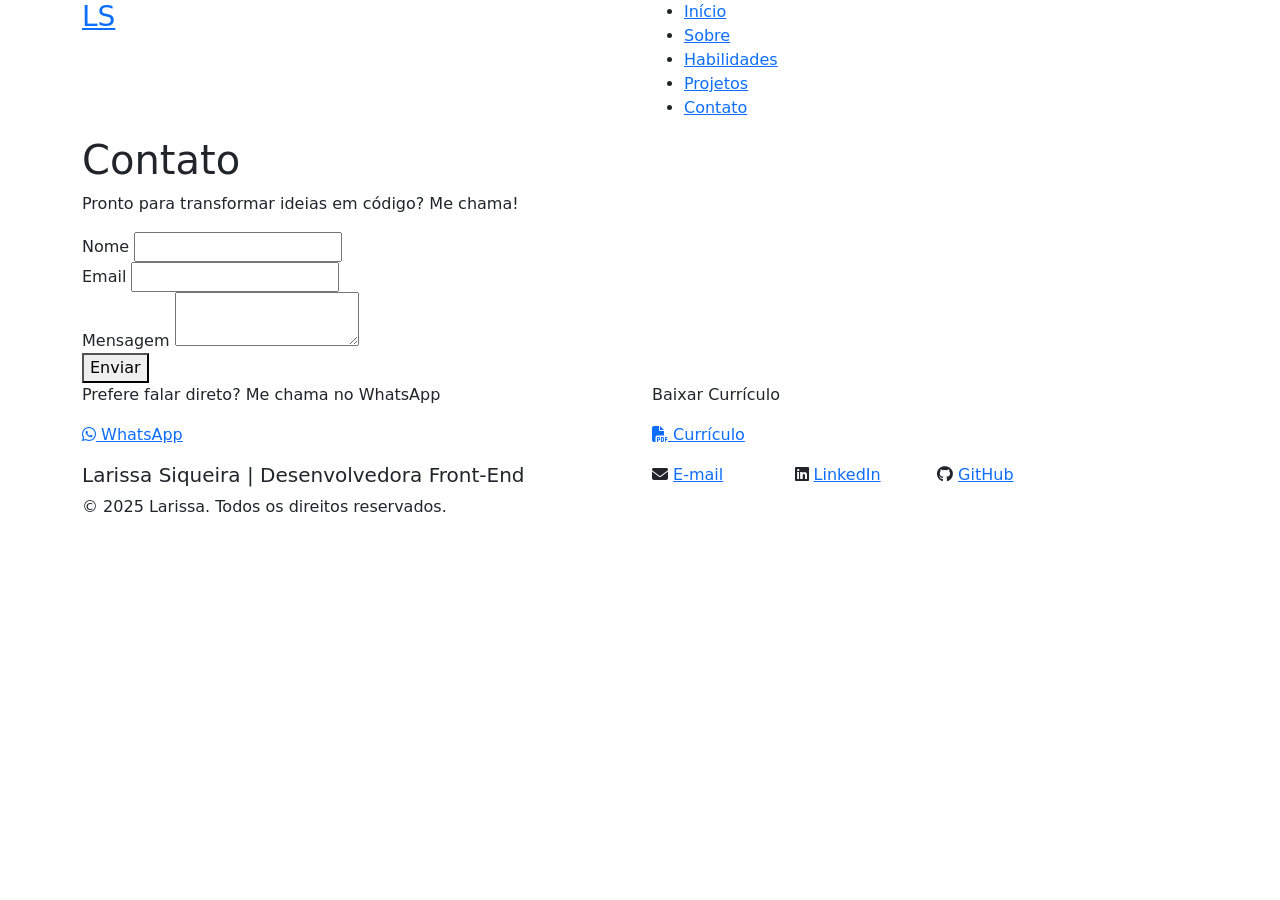
==== contato.html @ 4627e495 "Convertendo portfólio de PHP para HTML Convertendo portfólio de PHP para HTML estático (GitHub Pages" ====
<!DOCTYPE html>
<html lang="pr-br">

<head>
   <meta charset="UTF-8">
    <meta name="viewport" content="width=device-width, initial-scale=1.0">
    <meta name="description" content="Portfólio da Larissa Siqueira — projetos, habilidades e contato.">
    <meta property="og:title" content="Larissa Siqueira — Portfólio">
    <meta property="og:description" content="Projetos, habilidades e contato.">
    <meta property="og:image" content="/imagens/og-cover.jpg">
    <meta property="og:type" content="website">
    <title>Larissa | Desenvolvedora Front-End</title>

    <link rel="preconnect" href="https://fonts.googleapis.com">
    <link rel="preconnect" href="https://fonts.gstatic.com" crossorigin>
    <link
        href="https://fonts.googleapis.com/css2?family=Montserrat:ital,wght@0,100..900;1,100..900&family=Poppins:ital,wght@0,100;0,200;0,300;0,400;0,500;0,600;0,700;0,800;0,900;1,100;1,200;1,300;1,400;1,500;1,600;1,700;1,800;1,900&display=swap"
        rel="stylesheet">

    <!-- Favicon & App Icons -->
    <link rel="icon" type="image/png" sizes="32x32" href="/favicon-32.png?v=1">


    <!-- Bootstrap CSS -->
    <link href="https://cdn.jsdelivr.net/npm/bootstrap@5.3.3/dist/css/bootstrap.min.css" rel="stylesheet">

    <link rel="stylesheet" href="style.css">

    <!-- Font Awesome -->
    <link rel="stylesheet" href="https://cdnjs.cloudflare.com/ajax/libs/font-awesome/6.5.2/css/all.min.css" />
</head>

<body>
    <div class="container">
    <div class="row">
    
        <div class="col-md-6">
            <h3 class="hide-mobile"><a href="index.html">LS</a></h3>
        </div>
        <div class="col-md-6">
            <nav class="menu">
                <ul>
                    <li ><a href="index.html" class="cor-hover">Início</a></li>
                    <li ><a href="sobre.html" class="cor-hover">Sobre</a></li>
                    <li ><a href="habilidades.html" class="cor-hover">Habilidades</a></li>
                    <li ><a href="projetos.html" class="cor-hover">Projetos</a></li>
                    <li ><a href="contato.html" class="cor-hover">Contato</a></li>
                </ul>
            </nav>
        </div>
    </div>
</div>

    <div class="container">
        <div class="contato">
            <h1>Contato</h1>
            <p>Pronto para transformar ideias em código? Me chama!</p>
        </div>
        <form action="https://formspree.io/f/xpwjoppn" method="POST">
            <div class="campo">
                <label for="name">Nome</label>
                <input type="text" name="name" id="name" required>
            </div>

            <div class="campo">
                <label for="email">Email</label>
                <input type="email" name="name" id="email" required>
            </div>

            <div class="campo">
                <label for="message">Mensagem</label>
                <textarea name="name" id="message" required></textarea>
            </div>

            <button class="enviar-btn" type="submit">Enviar</button>


            <div class="row">
                <div class="col-md-6">
                    <div class="whatsapp">
                        <p>Prefere falar direto? Me chama no WhatsApp</p>
                        <a href="https://wa.me/5548984243166" target="_blank">
                            <div class="whatsapp-botao">
                                <p> <i class="fa-brands fa-whatsapp"></i> WhatsApp</p>
                            </div>
                        </a>
                    </div>
                </div>
                <div class="col-md-6">
                    <div class="curriculo">
                        
                            <p>Baixar Currículo</p>
                            <a href="/arquivos/Curriculo_Larissa_.pdf"> 
                            <div class="curriculo-botao">
                                <p> <i class="fa-solid fa-file-pdf"></i> Currículo</p>
                            </div>
                        </a>
                    </div>
                </div>
            </div>
    </div>



    <footer class="rodape">
    <div class="container">
        <div class="row">
            <div class="col-md-6">
                <h5>Larissa Siqueira | Desenvolvedora Front-End</h5>
            </div>
            <div class="col-md-6">
                
                <div class="row" id="redes">

                    <div class="col-md-3">
                        <div class="rodape-infos">
                            <i class="fa-solid fa-envelope"></i>
                            <a href="mailto:larissasiqueira38@gmail.com">E-mail</a>
                        </div>
                    </div>
                    <div class="col-md-3">
                        <div class="rodape-infos">
                            <i class="fa-brands fa-linkedin"></i>
                            <a href="https://www.linkedin.com/in/larissa-siqueiraa/" target="_blank">LinkedIn</a>
                        </div>
                    </div>
                    <div class="col-md-3">
                        <div class="rodape-infos">
                            <i class="fa-brands fa-github"></i>
                            <a href="https://github.com/larissasiqueiraa" target="_blank">GitHub</a>
                        </div>
                    </div>
                    <div class="col-md-3"></div>
                </div>
            </div>
        </div>
        <p class="direitos">&copy; 2025 Larissa. Todos os direitos reservados.</p>
    </div>
</footer>
</body>

</html>
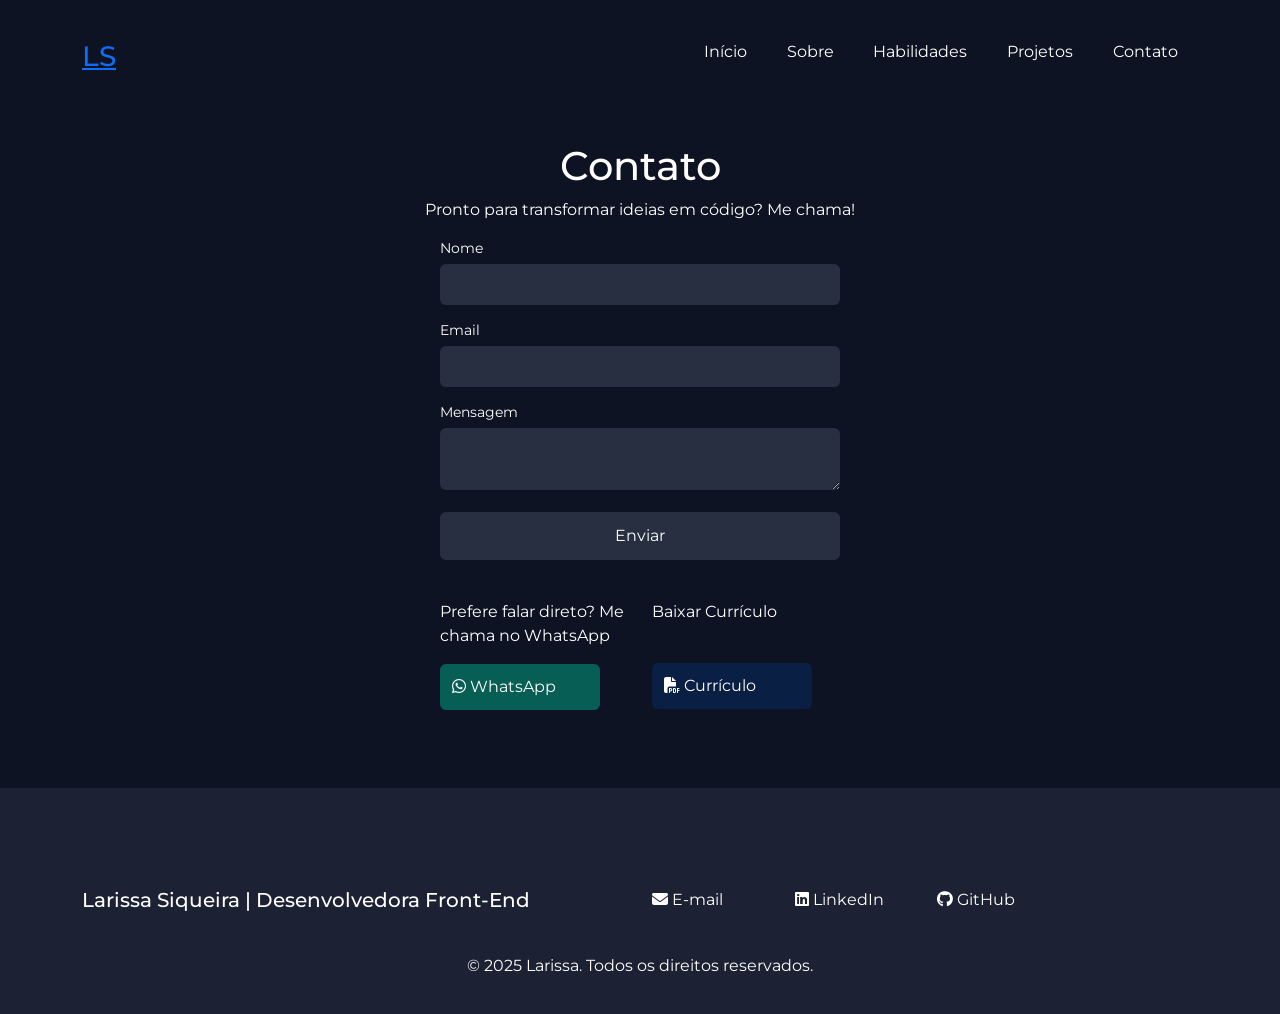
==== commit f357b5cc: "versão css v=2" ====
--- a/contato.html
+++ b/contato.html
@@ -24,7 +24,7 @@
     <!-- Bootstrap CSS -->
     <link href="https://cdn.jsdelivr.net/npm/bootstrap@5.3.3/dist/css/bootstrap.min.css" rel="stylesheet">
 
-    <link rel="stylesheet" href="style.css">
+    <link rel="stylesheet" href="style.css?v=2">
 
     <!-- Font Awesome -->
     <link rel="stylesheet" href="https://cdnjs.cloudflare.com/ajax/libs/font-awesome/6.5.2/css/all.min.css" />
--- a/style.css
+++ b/style.css
@@ -0,0 +1,311 @@
+* {
+    font-family: "Montserrat", sans-serif;
+    font-optical-sizing: auto;
+    font-style: normal;
+}
+
+body {
+    margin: 0;
+    background-color: #0D1322 !important;
+    color: white !important;
+}
+
+.container {
+    margin-top: 40px;
+}
+
+
+nav li {
+    list-style: none;
+    color: white;
+}
+
+nav a {
+    text-decoration: none;
+    color: white;
+}
+
+.cor-hover:hover {
+    color: #2F838D;
+}
+
+
+.menu ul {
+    display: flex;
+    justify-content: space-around;
+}
+
+
+.intro h1 {
+    font-size: 55px;
+    margin-top: 23px;
+    color: #2F838D;
+    margin-bottom: 20px;
+}
+
+.intro p {
+    margin-bottom: 42px;
+    font-size: 19px;
+}
+
+
+.projetos-destaque {
+    margin-top: 50px;
+}
+
+.infos-projetos-destaque {
+    background-color: #1C2233;
+    border-radius: 10px;
+    margin: 22px 22px 22px 0 !important;
+    padding: 15px;
+    min-height: 93%;
+}
+
+.infos-projetos-destaque img {
+    margin-bottom: 20px !important;
+    width: 100%;
+    border-radius: 14px;
+}
+
+.detalhes a {
+    color: #2F838D;
+    text-decoration: none;
+}
+
+.rodape-infos a {
+    text-decoration: none;
+    color: white;
+}
+
+.rodape {
+    background-color: #1C2233;
+    width: 100%;
+    margin-top: 40px;
+    padding: 20px 0 20px 0;
+}
+
+.rodape h5 {
+    margin-top: 40px;
+}
+
+#redes {
+    margin-top: 40px;
+}
+
+.direitos {
+    text-align: center;
+    margin-top: 34px;
+}
+
+#foco {
+    margin-top: -32px;
+}
+
+.foto-sobre {
+    margin-left: 106px;
+    border-radius: 15px;
+}
+
+.menu {
+    margin-bottom: 7%;
+}
+
+.icone-linguagens {
+    text-align: center;
+}
+
+.icone-linguagens i {
+    font-size: 40px;
+    color: #2F838D;
+    background-color: white;
+    border-radius: 37px;
+    width: 69px;
+    height: 68px;
+    padding-top: 14px;
+    margin-bottom: 18px;
+}
+
+.icone-linguagens h2 {
+    margin-top: 30px;
+    margin-bottom: 40px;
+}
+
+.icone-linguagens h4 {
+    margin-bottom: 50px;
+}
+
+form {
+    max-width: 400px;
+    margin: 0 auto;
+    /* centraliza */
+    display: flex;
+    flex-direction: column;
+    gap: 15px;
+}
+
+.campo label {
+    color: #fff;
+    font-size: 14px;
+    margin-bottom: 5px;
+    display: block;
+}
+
+.campo input,
+.campo textarea {
+    width: 100%;
+    padding: 10px;
+    border: none;
+    border-radius: 6px;
+    font-size: 14px;
+    outline: none;
+    background-color: #272F40;
+    color: #fff;
+}
+
+button {
+    background: #272F40;
+    color: #fff;
+    border: none;
+    padding: 12px;
+    border-radius: 6px;
+    cursor: pointer;
+    transition: 0.3s;
+}
+
+button:hover {
+    background: #272f4084;
+}
+
+.contato h1,
+.contato p {
+    text-align: center;
+}
+
+.whatsapp-botao {
+    background: #075E54;
+    color: #fff;
+    border: none;
+    padding: 0px 0 0px 12px;
+    border-radius: 6px;
+    cursor: pointer;
+    transition: 0.3s;
+    width: 85%;
+    line-height: 46px;
+}
+
+.whatsapp-botao:hover {
+    background-color: #128C7E;
+    box-shadow: 0 0 12px #25D366;
+    transform: translateY(-2px);
+}
+
+.curriculo-botao {
+    background: #0a1f44;
+    color: #fff;
+    border: none;
+    padding: 0px 0 0px 12px;
+    border-radius: 6px;
+    cursor: pointer;
+    transition: 0.3s;
+    width: 85%;
+    line-height: 46px;
+}
+
+.curriculo-botao:hover {
+    background-color: #0d3c81;
+    box-shadow: 0 0 12px #346cbe;
+    transform: translateY(-2px);
+}
+
+.curriculo p {
+    margin-bottom: 39px;
+}
+
+.enviar-btn {
+    margin-bottom: 25px;
+
+}
+
+.curriculo a {
+    text-decoration: none;
+    color: white;
+}
+
+.whatsapp a {
+    text-decoration: none;
+    color: white;
+}
+
+.hide-desktop {
+    display: none;
+}
+
+.projeto-card {
+    background-color: #1e293b;
+    /* fundo único */
+    border-radius: 10px;
+    overflow: hidden;
+    /* imagem respeita bordas */
+    height: 100%;
+}
+
+.projeto-card img {
+    object-fit: cover;
+}
+
+.meus-projetos {
+    background-color: #1C2233;
+    border-radius: 10px;
+    margin: 22px 22px 22px 0 !important;
+    padding: 20px;
+    min-height: 87%;
+}
+
+.meus-projetos a {
+    text-decoration: none;
+    color: #2F838D;
+}
+
+.meus-projetos:hover {
+    background-color: #20293d;
+    transition: background-color 0.3s ease;
+}
+
+.meus-projetos img{
+    width: 100%;
+    border-radius: 10px;
+}
+
+.iniciais-menu{
+    text-decoration: none;
+    color: white;
+}
+
+/*-------MOBILE----------*/
+
+@media (max-width: 700px) {
+    .hide-mobile {
+        display: none;
+    }
+
+    .menu ul {
+        margin-left: -35px;
+    }
+
+    .intro h1 {
+        font-size: 43px;
+        margin-top: 10px;
+    }
+
+    .foto-sobre {
+        margin-left: 20px;
+    }
+
+    .titulo-projetos-destaq {
+        font-size: 21px !important;
+    }
+
+    .sobre-projeto {
+        margin-top: 20px;
+    }
+}
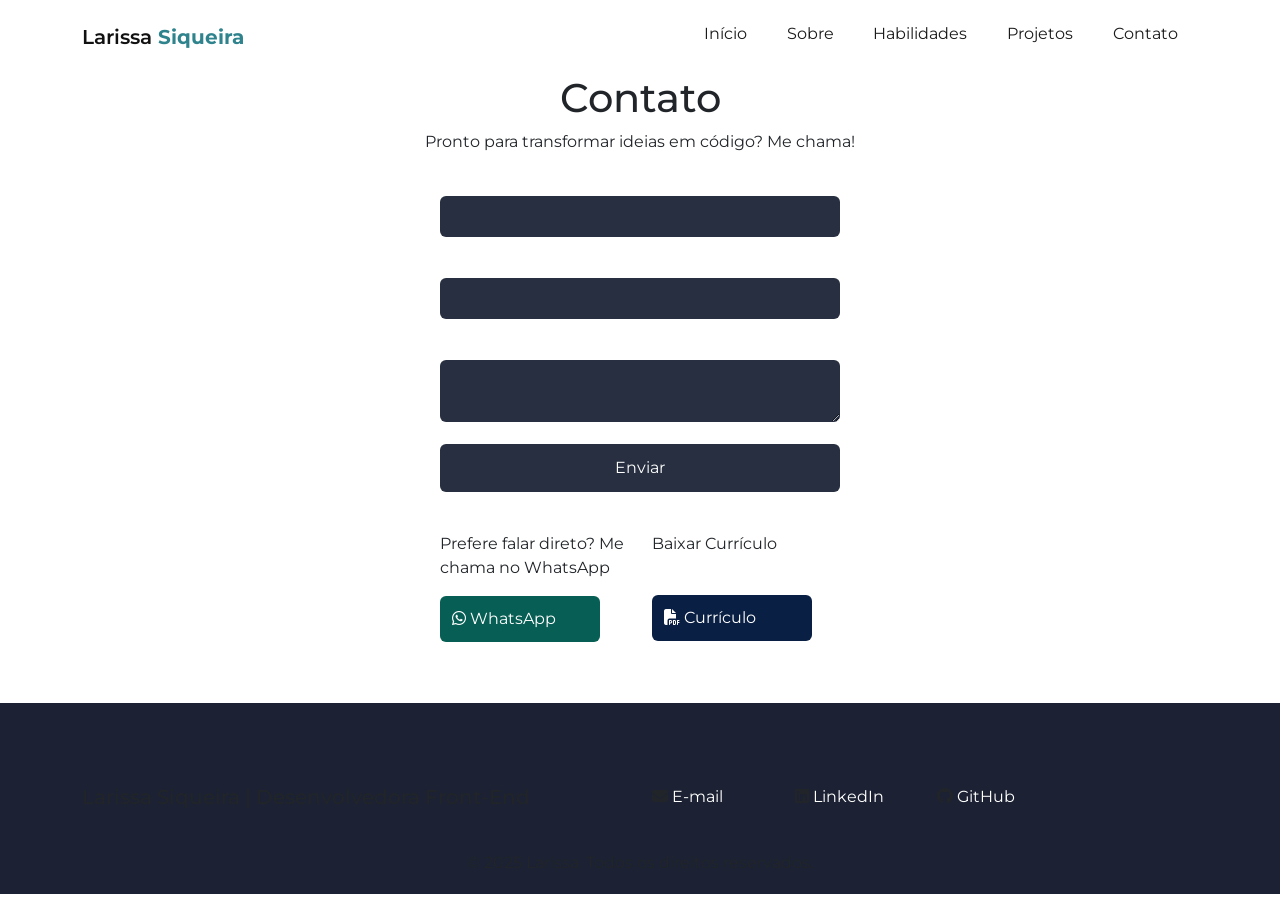
==== commit 007a05ab: "menu" ====
--- a/contato.html
+++ b/contato.html
@@ -2,7 +2,7 @@
 <html lang="pr-br">
 
 <head>
-   <meta charset="UTF-8">
+    <meta charset="UTF-8">
     <meta name="viewport" content="width=device-width, initial-scale=1.0">
     <meta name="description" content="Portfólio da Larissa Siqueira — projetos, habilidades e contato.">
     <meta property="og:title" content="Larissa Siqueira — Portfólio">
@@ -24,32 +24,33 @@
     <!-- Bootstrap CSS -->
     <link href="https://cdn.jsdelivr.net/npm/bootstrap@5.3.3/dist/css/bootstrap.min.css" rel="stylesheet">
 
-    <link rel="stylesheet" href="style.css?v=2">
+    <link rel="stylesheet" href="main.css">
 
     <!-- Font Awesome -->
     <link rel="stylesheet" href="https://cdnjs.cloudflare.com/ajax/libs/font-awesome/6.5.2/css/all.min.css" />
 </head>
 
 <body>
-    <div class="container">
-    <div class="row">
-    
-        <div class="col-md-6">
-            <h3 class="hide-mobile"><a href="index.html">LS</a></h3>
-        </div>
-        <div class="col-md-6">
-            <nav class="menu">
-                <ul>
-                    <li ><a href="index.html" class="cor-hover">Início</a></li>
-                    <li ><a href="sobre.html" class="cor-hover">Sobre</a></li>
-                    <li ><a href="habilidades.html" class="cor-hover">Habilidades</a></li>
-                    <li ><a href="projetos.html" class="cor-hover">Projetos</a></li>
-                    <li ><a href="contato.html" class="cor-hover">Contato</a></li>
-                </ul>
-            </nav>
+     <div class="container">
+        <div class="borda-menu">
+            <div class="row">
+                <div class="col-md-6">
+                    <p class="hide-mobile iniciais-menu"><a href="index.html">Larissa <span>Siqueira</span></a></p>
+                </div>
+                <div class="col-md-6">
+                    <nav class="menu">
+                        <ul>
+                            <li><a href="index.html" class="cor-hover">Início</a></li>
+                            <li><a href="sobre.html" class="cor-hover">Sobre</a></li>
+                            <li><a href="habilidades.html" class="cor-hover">Habilidades</a></li>
+                            <li><a href="projetos.html" class="cor-hover">Projetos</a></li>
+                            <li><a href="contato.html" class="cor-hover">Contato</a></li>
+                        </ul>
+                    </nav>
+                </div>
+            </div>
         </div>
     </div>
-</div>
 
     <div class="container">
         <div class="contato">
@@ -88,9 +89,9 @@
                 </div>
                 <div class="col-md-6">
                     <div class="curriculo">
-                        
-                            <p>Baixar Currículo</p>
-                            <a href="/arquivos/Curriculo_Larissa_.pdf"> 
+
+                        <p>Baixar Currículo</p>
+                        <a href="/arquivos/Curriculo_Larissa_.pdf">
                             <div class="curriculo-botao">
                                 <p> <i class="fa-solid fa-file-pdf"></i> Currículo</p>
                             </div>
@@ -103,40 +104,40 @@
 
 
     <footer class="rodape">
-    <div class="container">
-        <div class="row">
-            <div class="col-md-6">
-                <h5>Larissa Siqueira | Desenvolvedora Front-End</h5>
-            </div>
-            <div class="col-md-6">
-                
-                <div class="row" id="redes">
+        <div class="container">
+            <div class="row">
+                <div class="col-md-6">
+                    <h5>Larissa Siqueira | Desenvolvedora Front-End</h5>
+                </div>
+                <div class="col-md-6">
 
-                    <div class="col-md-3">
-                        <div class="rodape-infos">
-                            <i class="fa-solid fa-envelope"></i>
-                            <a href="mailto:larissasiqueira38@gmail.com">E-mail</a>
+                    <div class="row" id="redes">
+
+                        <div class="col-md-3">
+                            <div class="rodape-infos">
+                                <i class="fa-solid fa-envelope"></i>
+                                <a href="mailto:larissasiqueira38@gmail.com">E-mail</a>
+                            </div>
                         </div>
+                        <div class="col-md-3">
+                            <div class="rodape-infos">
+                                <i class="fa-brands fa-linkedin"></i>
+                                <a href="https://www.linkedin.com/in/larissa-siqueiraa/" target="_blank">LinkedIn</a>
+                            </div>
+                        </div>
+                        <div class="col-md-3">
+                            <div class="rodape-infos">
+                                <i class="fa-brands fa-github"></i>
+                                <a href="https://github.com/larissasiqueiraa" target="_blank">GitHub</a>
+                            </div>
+                        </div>
+                        <div class="col-md-3"></div>
                     </div>
-                    <div class="col-md-3">
-                        <div class="rodape-infos">
-                            <i class="fa-brands fa-linkedin"></i>
-                            <a href="https://www.linkedin.com/in/larissa-siqueiraa/" target="_blank">LinkedIn</a>
-                        </div>
-                    </div>
-                    <div class="col-md-3">
-                        <div class="rodape-infos">
-                            <i class="fa-brands fa-github"></i>
-                            <a href="https://github.com/larissasiqueiraa" target="_blank">GitHub</a>
-                        </div>
-                    </div>
-                    <div class="col-md-3"></div>
                 </div>
             </div>
+            <p class="direitos">&copy; 2025 Larissa. Todos os direitos reservados.</p>
         </div>
-        <p class="direitos">&copy; 2025 Larissa. Todos os direitos reservados.</p>
-    </div>
-</footer>
+    </footer>
 </body>
 
 </html>
--- a/main.css
+++ b/main.css
@@ -0,0 +1,383 @@
+* {
+    font-family: "Montserrat", sans-serif;
+    font-optical-sizing: auto;
+    font-style: normal;
+}
+
+body {
+    margin: 0;
+}
+
+.container {
+    margin-top: 22px;
+    margin-bottom: -17px;
+}
+
+
+nav li {
+    list-style: none;
+    color: white;
+}
+
+nav a {
+    text-decoration: none;
+    color: white;
+}
+
+.cor-hover:hover {
+    color: #2F838D;
+}
+
+
+.menu ul {
+    display: flex;
+    justify-content: space-around;
+}
+
+
+.intro h1 {
+    font-size: 55px;
+    margin-top: 23px;
+    color: #2F838D;
+    margin-bottom: 20px;
+}
+
+.intro p {
+    margin-bottom: 42px;
+    font-size: 19px;
+}
+
+
+.projetos-destaque {
+    margin-top: 50px;
+}
+
+.infos-projetos-destaque {
+    background-color: #1C2233;
+    border-radius: 10px;
+    margin: 22px 22px 22px 0 !important;
+    padding: 15px;
+    min-height: 93%;
+    color: white;
+}
+
+.infos-projetos-destaque img {
+    margin-bottom: 20px !important;
+    width: 100%;
+    border-radius: 14px;
+}
+
+.detalhes a {
+    color: #2F838D;
+    text-decoration: none;
+}
+
+.rodape-infos a {
+    text-decoration: none;
+    color: white;
+}
+
+.rodape {
+    background-color: #1C2233;
+    width: 100%;
+    margin-top: 40px;
+    padding: 20px 0 20px 0;
+}
+
+.rodape h5 {
+    margin-top: 40px;
+}
+
+#redes {
+    margin-top: 40px;
+}
+
+.direitos {
+    text-align: center;
+    margin-top: 34px;
+}
+
+#foco {
+    margin-top: -32px;
+}
+
+.foto-sobre {
+    margin-left: 106px;
+    border-radius: 15px;
+}
+
+.menu {
+    background: white;
+}
+
+.icone-linguagens {
+    text-align: center;
+}
+
+.icone-linguagens i {
+    font-size: 40px;
+    color: #2F838D;
+    background-color: white;
+    border-radius: 37px;
+    width: 69px;
+    height: 68px;
+    padding-top: 14px;
+    margin-bottom: 18px;
+}
+
+.icone-linguagens h2 {
+    margin-top: 30px;
+    margin-bottom: 40px;
+}
+
+.icone-linguagens h4 {
+    margin-bottom: 50px;
+}
+
+form {
+    max-width: 400px;
+    margin: 0 auto;
+    /* centraliza */
+    display: flex;
+    flex-direction: column;
+    gap: 15px;
+}
+
+.campo label {
+    color: #fff;
+    font-size: 14px;
+    margin-bottom: 5px;
+    display: block;
+}
+
+.campo input,
+.campo textarea {
+    width: 100%;
+    padding: 10px;
+    border: none;
+    border-radius: 6px;
+    font-size: 14px;
+    outline: none;
+    background-color: #272F40;
+    color: #fff;
+}
+
+button {
+    background: #272F40;
+    color: #fff;
+    border: none;
+    padding: 12px;
+    border-radius: 6px;
+    cursor: pointer;
+    transition: 0.3s;
+}
+
+button:hover {
+    background: #272f4084;
+}
+
+.contato h1,
+.contato p {
+    text-align: center;
+}
+
+.whatsapp-botao {
+    background: #075E54;
+    color: #fff;
+    border: none;
+    padding: 0px 0 0px 12px;
+    border-radius: 6px;
+    cursor: pointer;
+    transition: 0.3s;
+    width: 85%;
+    line-height: 46px;
+}
+
+.whatsapp-botao:hover {
+    background-color: #128C7E;
+    box-shadow: 0 0 12px #25D366;
+    transform: translateY(-2px);
+}
+
+.curriculo-botao {
+    background: #0a1f44;
+    color: #fff;
+    border: none;
+    padding: 0px 0 0px 12px;
+    border-radius: 6px;
+    cursor: pointer;
+    transition: 0.3s;
+    width: 85%;
+    line-height: 46px;
+}
+
+.curriculo-botao:hover {
+    background-color: #0d3c81;
+    box-shadow: 0 0 12px #346cbe;
+    transform: translateY(-2px);
+}
+
+.curriculo p {
+    margin-bottom: 39px;
+}
+
+.enviar-btn {
+    margin-bottom: 25px;
+
+}
+
+.curriculo a {
+    text-decoration: none;
+    color: white;
+}
+
+.whatsapp a {
+    text-decoration: none;
+    color: white;
+}
+
+.hide-desktop {
+    display: none;
+}
+
+.projeto-card {
+    background-color: #1e293b;
+    /* fundo único */
+    border-radius: 10px;
+    overflow: hidden;
+    /* imagem respeita bordas */
+    height: 100%;
+}
+
+.projeto-card img {
+    object-fit: cover;
+}
+
+.meus-projetos {
+    background-color: #1C2233;
+    border-radius: 10px;
+    margin: 22px 22px 22px 0 !important;
+    padding: 20px;
+    min-height: 87%;
+}
+
+.meus-projetos a {
+    text-decoration: none;
+    color: #2F838D;
+}
+
+.meus-projetos:hover {
+    background-color: #20293d;
+    transition: background-color 0.3s ease;
+}
+
+.meus-projetos img {
+    width: 100%;
+    border-radius: 10px;
+}
+
+p.iniciais-menu a {
+    text-decoration: none !important;
+    color: #111;
+    font-weight: 600;
+    font-size: 20px;
+}
+
+.iniciais-menu span {
+    font-weight: 700;
+    color: #2F838D;
+}
+
+
+.intro a {
+    text-decoration: none;
+    background-color: #2F838D;
+    padding: 10px 20px;
+    border-radius: 5px;
+    color: white;
+}
+
+.intro a:hover {
+    background-color: #225e65;
+}
+
+.borda-menu {
+    border-bottom: 1px solid white;
+}
+
+.intro {
+    color: white !important;
+    padding: 124px;
+}
+
+.full-azul-marinho {
+    width: 100vw;
+    max-width: 100vw;
+    background-color: #0D1322;
+    margin-left: calc(-50vw + 50%);
+    margin-right: calc(-50vw + 50%);
+    padding: 0;
+}
+
+.menu a {
+    position: relative;
+    text-decoration: none;
+    color: #1a1a1a;
+}
+
+.menu a::after {
+    content: "";
+    position: absolute;
+    left: 50%;
+    bottom: -6px;
+    width: 0%;
+    height: 2px;
+    background-color: #2F838D;
+    transition: all 0.3s ease;
+    transform: translateX(-50%);
+}
+
+.menu a:hover::after {
+    width: 100%;
+}
+
+.ver-todos {
+    color: #2F838D
+}
+
+.ver-todos:hover {
+    color: #225e65;
+}
+
+.titulo-projetos-destaq {
+    font-weight: 600;
+}
+
+/*-------MOBILE----------*/
+
+@media (max-width: 700px) {
+    .hide-mobile {
+        display: none;
+    }
+
+    .menu ul {
+        margin-left: -35px;
+    }
+
+    .intro h1 {
+        font-size: 43px;
+        margin-top: 10px;
+    }
+
+    .foto-sobre {
+        margin-left: 20px;
+    }
+
+    .titulo-projetos-destaq {
+        font-size: 21px !important;
+    }
+
+    .sobre-projeto {
+        margin-top: 20px;
+    }
+}
